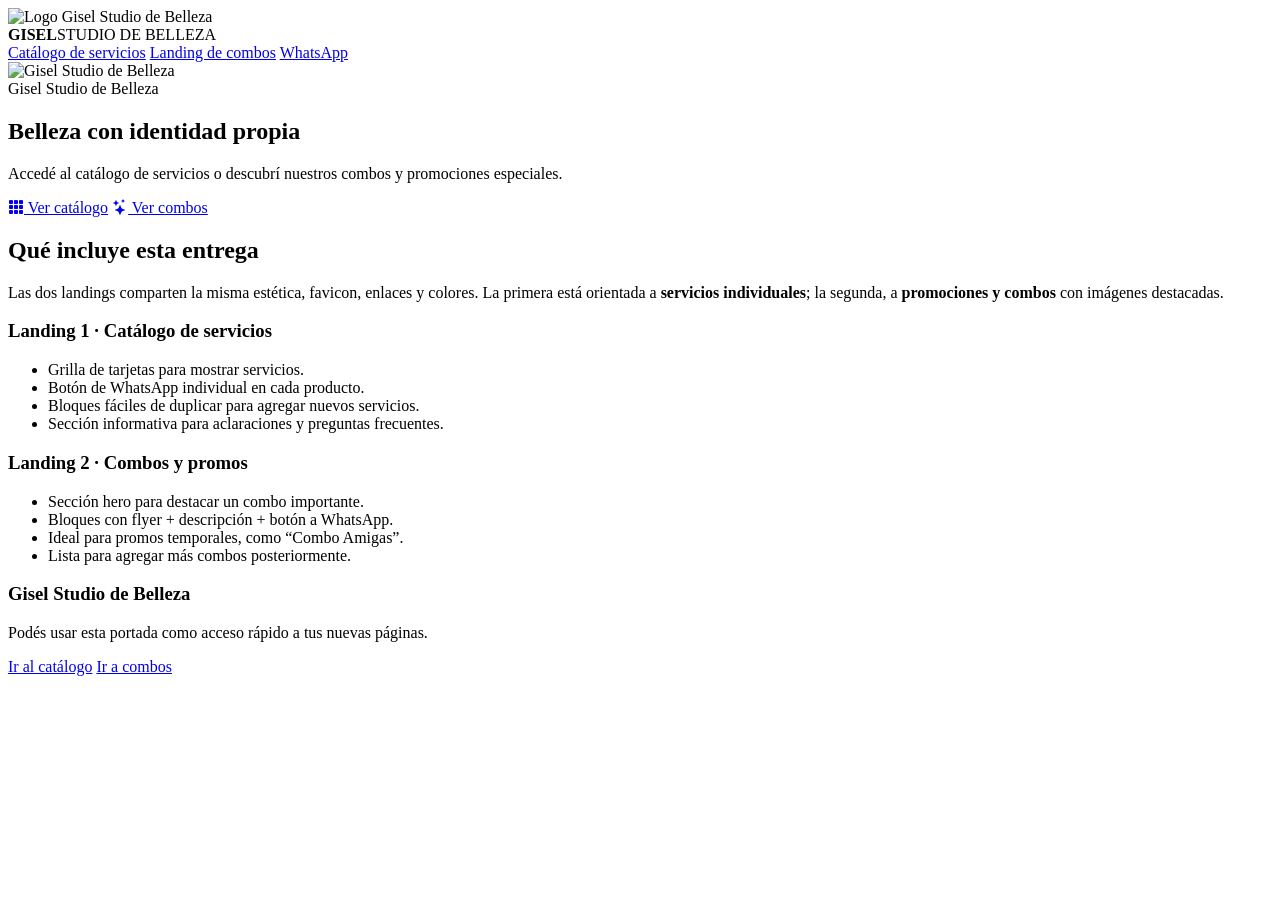
==== landings/index.html @ 01a6fae8 "Agregar portada de landings" ====
<!doctype html>
<html lang="es">
<head>
  <meta charset="utf-8" />
  <meta name="viewport" content="width=device-width, initial-scale=1" />
  <meta name="theme-color" content="#850D32" />
  <meta name="description" content="Gisel Studio de Belleza — acceso al catálogo de servicios y a la landing de combos promocionales." />
  <title>Gisel Studio de Belleza | Landings</title>
  <link rel="preconnect" href="https://fonts.googleapis.com">
  <link rel="preconnect" href="https://fonts.gstatic.com" crossorigin>
  <link href="https://fonts.googleapis.com/css2?family=Cormorant+Garamond:wght@600;700&family=Montserrat:wght@400;500;600;700;800&display=swap" rel="stylesheet">
  <link rel="stylesheet" href="https://cdn.jsdelivr.net/npm/bootstrap-icons@1.11.3/font/bootstrap-icons.min.css">
  <link rel="icon" type="image/png" sizes="32x32" href="../assets/favicon-32.png" />
  <link rel="apple-touch-icon" sizes="192x192" href="../assets/favicon-192.png" />
  <link rel="stylesheet" href="styles.css" />
</head>
<body>
  <main class="page">
    <header class="topbar">
      <div class="brand-mini">
        <img src="../assets/logo-gisel-studio-rose.webp" alt="Logo Gisel Studio de Belleza" />
        <div class="brand-mini-text"><strong>GISEL</strong><span>STUDIO DE BELLEZA</span></div>
      </div>
      <nav class="mini-nav">
        <a href="catalogo-servicios.html">Catálogo de servicios</a>
        <a href="combos-promos.html">Landing de combos</a>
        <a data-wa="general" class="is-primary" href="#" target="_blank" rel="noopener">WhatsApp</a>
      </nav>
    </header>

    <section class="hero-section--brand">
      <div class="brand-hero">
        <div class="hero-sparkle" aria-hidden="true"></div>
        <div class="hero-logo-panel"><img src="../assets/logo-gisel-studio-rose.webp" alt="Gisel Studio de Belleza" /></div>
        <div class="hero-title-overlay">
          <span>Gisel Studio de Belleza</span>
          <h1>Belleza con identidad propia</h1>
          <p>Accedé al catálogo de servicios o descubrí nuestros combos y promociones especiales.</p>
        </div>
      </div>
      <div class="cta-row">
        <a class="btn btn-primary" href="catalogo-servicios.html"><i class="bi bi-grid-3x3-gap-fill"></i> Ver catálogo</a>
        <a class="btn btn-secondary" href="combos-promos.html"><i class="bi bi-stars"></i> Ver combos</a>
      </div>
    </section>

    <section class="section">
      <div class="section-head">
        <div>
          <h2>Qué incluye esta entrega</h2>
          <p>Las dos landings comparten la misma estética, favicon, enlaces y colores. La primera está orientada a <strong>servicios individuales</strong>; la segunda, a <strong>promociones y combos</strong> con imágenes destacadas.</p>
        </div>
      </div>
      <div class="info-grid">
        <article class="info-card">
          <h3>Landing 1 · Catálogo de servicios</h3>
          <ul>
            <li>Grilla de tarjetas para mostrar servicios.</li>
            <li>Botón de WhatsApp individual en cada producto.</li>
            <li>Bloques fáciles de duplicar para agregar nuevos servicios.</li>
            <li>Sección informativa para aclaraciones y preguntas frecuentes.</li>
          </ul>
        </article>
        <article class="info-card">
          <h3>Landing 2 · Combos y promos</h3>
          <ul>
            <li>Sección hero para destacar un combo importante.</li>
            <li>Bloques con flyer + descripción + botón a WhatsApp.</li>
            <li>Ideal para promos temporales, como “Combo Amigas”.</li>
            <li>Lista para agregar más combos posteriormente.</li>
          </ul>
        </article>
      </div>
    </section>

    <footer class="footer">
      <div class="footer-box">
        <div class="footer-copy">
          <h3>Gisel Studio de Belleza</h3>
          <p>Podés usar esta portada como acceso rápido a tus nuevas páginas.</p>
        </div>
        <div class="cta-row">
          <a class="btn btn-secondary" href="catalogo-servicios.html">Ir al catálogo</a>
          <a class="btn btn-secondary" href="combos-promos.html">Ir a combos</a>
        </div>
      </div>
    </footer>
  </main>
  <script src="config.js"></script>
</body>
</html>
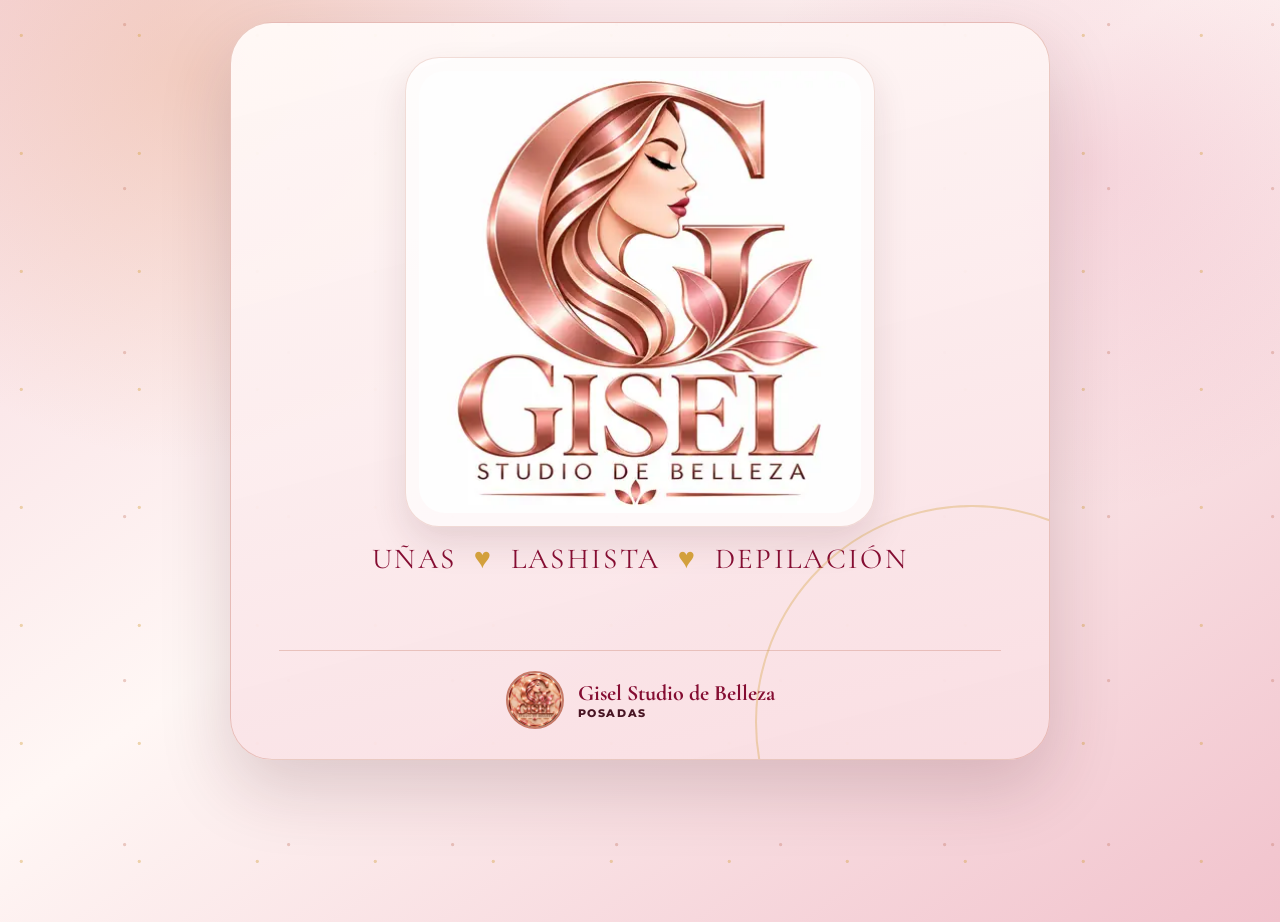
==== commit cfa5fca8: "Agregar panel administrativo y contenidos dinámicos" ====
--- a/landings/index.html
+++ b/landings/index.html
@@ -1,91 +1 @@
-<!doctype html>
-<html lang="es">
-<head>
-  <meta charset="utf-8" />
-  <meta name="viewport" content="width=device-width, initial-scale=1" />
-  <meta name="theme-color" content="#850D32" />
-  <meta name="description" content="Gisel Studio de Belleza — acceso al catálogo de servicios y a la landing de combos promocionales." />
-  <title>Gisel Studio de Belleza | Landings</title>
-  <link rel="preconnect" href="https://fonts.googleapis.com">
-  <link rel="preconnect" href="https://fonts.gstatic.com" crossorigin>
-  <link href="https://fonts.googleapis.com/css2?family=Cormorant+Garamond:wght@600;700&family=Montserrat:wght@400;500;600;700;800&display=swap" rel="stylesheet">
-  <link rel="stylesheet" href="https://cdn.jsdelivr.net/npm/bootstrap-icons@1.11.3/font/bootstrap-icons.min.css">
-  <link rel="icon" type="image/png" sizes="32x32" href="../assets/favicon-32.png" />
-  <link rel="apple-touch-icon" sizes="192x192" href="../assets/favicon-192.png" />
-  <link rel="stylesheet" href="styles.css" />
-</head>
-<body>
-  <main class="page">
-    <header class="topbar">
-      <div class="brand-mini">
-        <img src="../assets/logo-gisel-studio-rose.webp" alt="Logo Gisel Studio de Belleza" />
-        <div class="brand-mini-text"><strong>GISEL</strong><span>STUDIO DE BELLEZA</span></div>
-      </div>
-      <nav class="mini-nav">
-        <a href="catalogo-servicios.html">Catálogo de servicios</a>
-        <a href="combos-promos.html">Landing de combos</a>
-        <a data-wa="general" class="is-primary" href="#" target="_blank" rel="noopener">WhatsApp</a>
-      </nav>
-    </header>
-
-    <section class="hero-section--brand">
-      <div class="brand-hero">
-        <div class="hero-sparkle" aria-hidden="true"></div>
-        <div class="hero-logo-panel"><img src="../assets/logo-gisel-studio-rose.webp" alt="Gisel Studio de Belleza" /></div>
-        <div class="hero-title-overlay">
-          <span>Gisel Studio de Belleza</span>
-          <h1>Belleza con identidad propia</h1>
-          <p>Accedé al catálogo de servicios o descubrí nuestros combos y promociones especiales.</p>
-        </div>
-      </div>
-      <div class="cta-row">
-        <a class="btn btn-primary" href="catalogo-servicios.html"><i class="bi bi-grid-3x3-gap-fill"></i> Ver catálogo</a>
-        <a class="btn btn-secondary" href="combos-promos.html"><i class="bi bi-stars"></i> Ver combos</a>
-      </div>
-    </section>
-
-    <section class="section">
-      <div class="section-head">
-        <div>
-          <h2>Qué incluye esta entrega</h2>
-          <p>Las dos landings comparten la misma estética, favicon, enlaces y colores. La primera está orientada a <strong>servicios individuales</strong>; la segunda, a <strong>promociones y combos</strong> con imágenes destacadas.</p>
-        </div>
-      </div>
-      <div class="info-grid">
-        <article class="info-card">
-          <h3>Landing 1 · Catálogo de servicios</h3>
-          <ul>
-            <li>Grilla de tarjetas para mostrar servicios.</li>
-            <li>Botón de WhatsApp individual en cada producto.</li>
-            <li>Bloques fáciles de duplicar para agregar nuevos servicios.</li>
-            <li>Sección informativa para aclaraciones y preguntas frecuentes.</li>
-          </ul>
-        </article>
-        <article class="info-card">
-          <h3>Landing 2 · Combos y promos</h3>
-          <ul>
-            <li>Sección hero para destacar un combo importante.</li>
-            <li>Bloques con flyer + descripción + botón a WhatsApp.</li>
-            <li>Ideal para promos temporales, como “Combo Amigas”.</li>
-            <li>Lista para agregar más combos posteriormente.</li>
-          </ul>
-        </article>
-      </div>
-    </section>
-
-    <footer class="footer">
-      <div class="footer-box">
-        <div class="footer-copy">
-          <h3>Gisel Studio de Belleza</h3>
-          <p>Podés usar esta portada como acceso rápido a tus nuevas páginas.</p>
-        </div>
-        <div class="cta-row">
-          <a class="btn btn-secondary" href="catalogo-servicios.html">Ir al catálogo</a>
-          <a class="btn btn-secondary" href="combos-promos.html">Ir a combos</a>
-        </div>
-      </div>
-    </footer>
-  </main>
-  <script src="config.js"></script>
-</body>
-</html>
+<!doctype html><html lang="es"><head><meta charset="utf-8"><meta name="viewport" content="width=device-width,initial-scale=1"><meta http-equiv="refresh" content="0;url=../index.html"><title>Gisel Studio de Belleza</title></head><body><script>location.replace('../index.html');</script></body></html>
